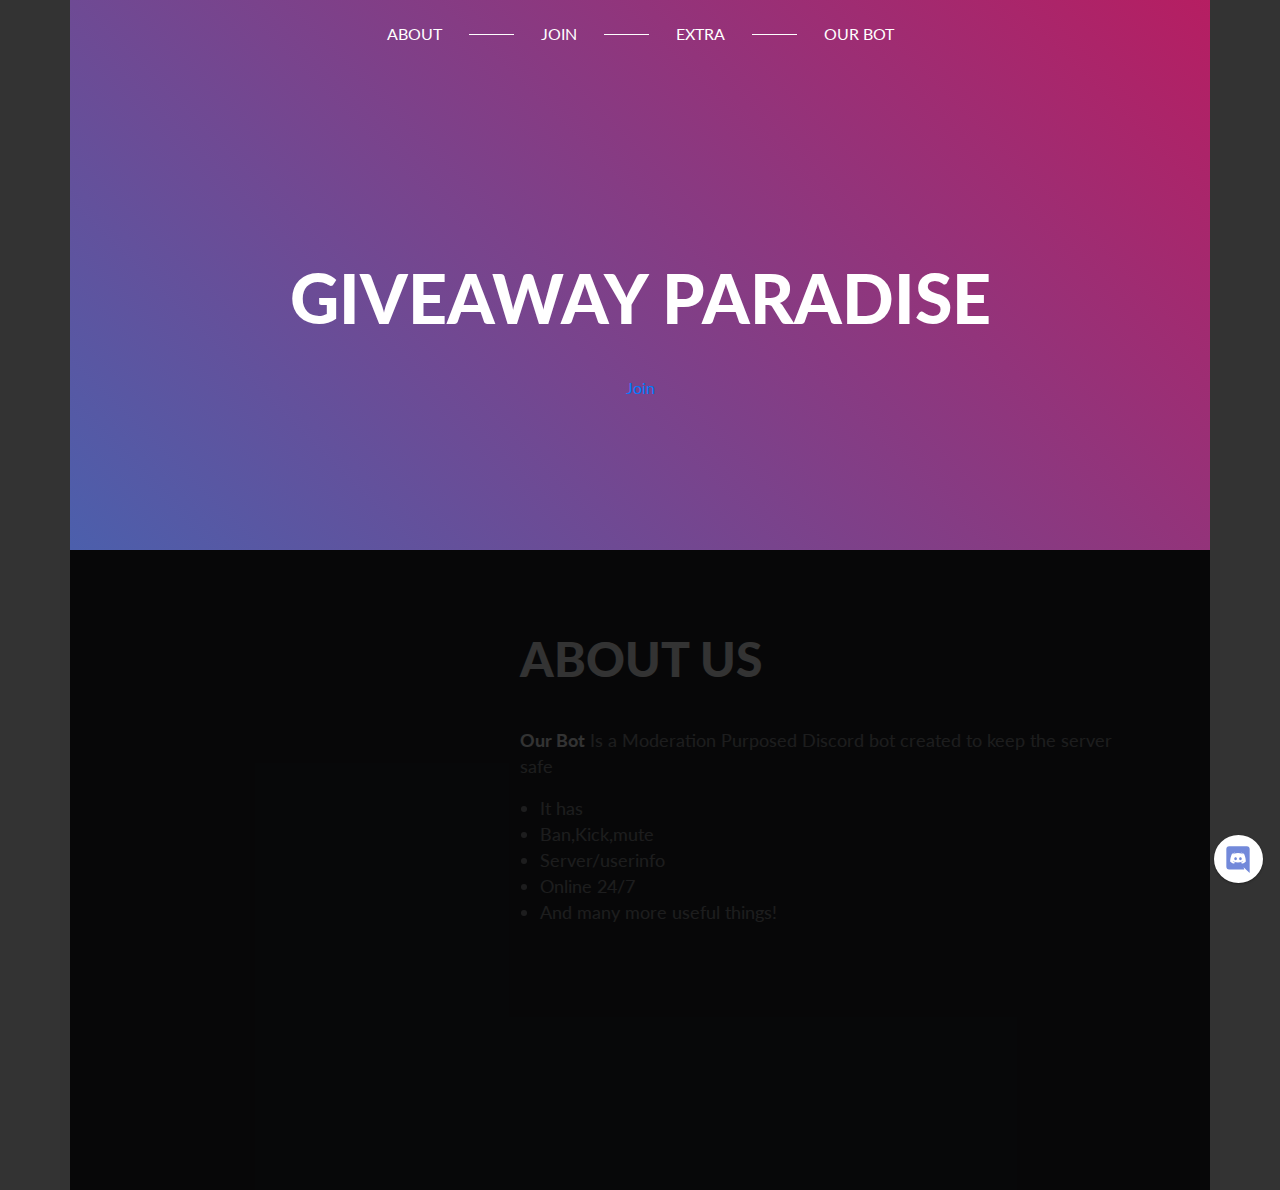
==== bot.html @ fcf3a3af "Rename bot to bot.html" ====
<!DOCTYPE html>
<html lang="en" >

<head>
  <meta charset="UTF-8">
  <title>Giveaway paradise | Free Nitro</title>
<link rel="stylesheet" href="https://unpkg.com/purecss@1.0.1/build/pure-min.css" integrity="sha384-oAOxQR6DkCoMliIh8yFnu25d7Eq/PHS21PClpwjOTeU2jRSq11vu66rf90/cZr47" crossorigin="anonymous">
    <link rel="stylesheet" href="https://cdnjs.cloudflare.com/ajax/libs/normalize/5.0.0/normalize.min.css">

  <link rel='stylesheet prefetch' href='https://maxcdn.bootstrapcdn.com/bootstrap/4.0.0-alpha.6/css/bootstrap.min.css'>

      <link rel="stylesheet" href="css/style.css">

  </head>

<body>

<div class="container d-flex flex-column">
  <div class="header d-flex flex-column justify-content-between align-items-center">
    <nav class="topmenu d-flex justify-content-center"><a href="#about">About</a>
      <div class="line align-self-center"></div><a href="https://discord.gg/giveawayReal">Join</a>
      <div class="line align-self-center"></div><a href="extra">Extra</a>
      <div class="line align-self-center"></div><a href="bot">Our Bot</a>
      
      
    </nav>
    <div class="server-info d-flex align-items-center flex-column text-center">
      <h1>Giveaway paradise</h1><div class="line align-self-center"></div><a href="https://discord.gg/giveawayReal">Join</a>
    </div>
  </div>
  <div class="inner d-flex flex-column">
    <section class="d-flex justify-content-between flex-lg-nowrap flex-wrap" id="about">
      <div class="image image1" style="flex-grow: 1;"></div>
      <div class="text">
        <h2>About Us</h2>
        <p><b>Our Bot</b>&nbsp;Is a Moderation Purposed Discord bot created to keep the server safe
        <ul>
          <li>It has</li>
          <li>Ban,Kick,mute</li>
          <li>Server/userinfo</li>
          <li>Online 24/7</li>     
          <li>And many more useful things!</li>
        </ul>
      </div>
   <!-- https://github.com/mistermantas/hop-on-discord -->
<!-- SNIPPET START -->
<script>
var elements = document.querySelectorAll('.discord-dialog__close-button, .discord-dialog')
for (var i = 0; i < elements.length; i++) {
  elements[i].addEventListener("click", function() {
    toggle('.discord-dialog')
  })
}
</script>
<style>
  .discord-dialog *,.discord-dialog *:before,.discord-dialog *:after{box-sizing:inherit}.discord-dialog a{text-decoration:none}@keyframes discord-dialog__transition{0%{opacity:0;transform:translateY(16px)}100%{opacity:1;transform:translateY(0)}}.discord-dialog{-webkit-tap-highlight-color:transparent;box-sizing:border-box;display:none;z-index:2147483647;position:fixed;max-width:288px;right:0;bottom:0;margin:18px;background:#2e3136;color:#72767d;box-shadow:0 16px 24px 2px rgba(0,0,0,0.14),0 6px 30px 5px rgba(0,0,0,0.12),0 8px 10px -5px rgba(0,0,0,0.4);transition:opacity 0.3s cubic-bezier(0.25, 0.8, 0.25, 1),transform 0.3s cubic-bezier(0.25, 0.8, 0.25, 1);animation:discord-dialog__transition 0.2s}.discord-dialog--active{display:block}.discord-dialog__container{font-size:16px;line-height:1.25;color:#99aab5;padding:28px}.discord-dialog__logo{display:none;width:auto;margin-top:5px;height:24px}.discord-dialog__logo path{fill:#fff}.discord-dialog__close-button{position:absolute;right:0;padding:16px;cursor:pointer}.discord-dialog__close-button svg{height:20px;width:20px}.discord-dialog__close-button svg path{fill:#ccc}.discord-dialog__close-button:hover{opacity:0.8}.discord-dialog__close-button:active{opacity:0.4}.discord-dialog__footer{padding:10px 20px}.discord-dialog__footer{border-top:1.5px solid #36393f}.discord-dialog__guild-icon{border-radius:50%;width:64px;display:block;height:auto;margin:16px 0}.discord-dialog__guild{font-size:18px;margin-bottom:12px;color:#fff}.discord-dialog__btn{background:#7289da;color:#fff;text-align:center;display:block;border-radius:1px;margin:8px;font-size:14px;text-transform:uppercase;font-weight:600;padding:4px 16px;position:relative;top:-6px;box-shadow:0 2px 4px rgba(0,0,0,0.4);transition:box-shadow 0.3s cubic-bezier(0.25, 0.8, 0.25, 1),background 0.3s cubic-bezier(0.25, 0.8, 0.25, 1)}.discord-dialog__btn:hover{background:#8095de}.discord-dialog__btn:active{background:#677bc4}.discord-dialog__explainer{display:block;margin:2px 8px;color:#7289da;font-size:12px;position:relative;top:-6px}.discord-dialog__explainer:hover{opacity:0.8}.discord-dialog__explainer:active{opacity:0.6}.discord-button{-webkit-tap-highlight-color:transparent;box-sizing:border-box;display:block;box-shadow:0 1px 3px rgba(0,0,0,0.12),0 1px 2px rgba(0,0,0,0.24);position:fixed;bottom:0;right:0;z-index:50;margin:17.5px;padding:10.5px;border-radius:50%;height:48px;background:#fff;cursor:pointer;transition:box-shadow 0.3s cubic-bezier(0.25, 0.8, 0.25, 1),background 0.3s cubic-bezier(0.25, 0.8, 0.25, 1)}.discord-button svg{height:28px;width:28px;transition:background 0.3s cubic-bezier(0.25, 0.8, 0.25, 1)}.discord-button svg path{fill:#7289da}.discord-button:hover{background:#d9d9d9;box-shadow:0 3px 6px rgba(0,0,0,0.16),0 3px 6px rgba(0,0,0,0.23)}.discord-button:hover svg path{fill:#6c82cf}.discord-button:active{background:#b3b3b3;box-shadow:0 10px 20px rgba(0,0,0,0.19),0 6px 6px rgba(0,0,0,0.23)}.discord-button:active svg path{fill:#677bc4}
</style>


<div class="discord-button" onclick="document.querySelector('.discord-dialog').className = 'discord-dialog discord-dialog--active'">
  <svg class="discord-button__icon" viewBox="0 0 24 24"><path d="M22,24L16.75,19L17.38,21H4.5A2.5,2.5 0 0,1 2,18.5V3.5A2.5,2.5 0 0,1 4.5,1H19.5A2.5,2.5 0 0,1 22,3.5V24M12,6.8C9.32,6.8 7.44,7.95 7.44,7.95C8.47,7.03 10.27,6.5 10.27,6.5L10.1,6.33C8.41,6.36 6.88,7.53 6.88,7.53C5.16,11.12 5.27,14.22 5.27,14.22C6.67,16.03 8.75,15.9 8.75,15.9L9.46,15C8.21,14.73 7.42,13.62 7.42,13.62C7.42,13.62 9.3,14.9 12,14.9C14.7,14.9 16.58,13.62 16.58,13.62C16.58,13.62 15.79,14.73 14.54,15L15.25,15.9C15.25,15.9 17.33,16.03 18.73,14.22C18.73,14.22 18.84,11.12 17.12,7.53C17.12,7.53 15.59,6.36 13.9,6.33L13.73,6.5C13.73,6.5 15.53,7.03 16.56,7.95C16.56,7.95 14.68,6.8 12,6.8M9.93,10.59C10.58,10.59 11.11,11.16 11.1,11.86C11.1,12.55 10.58,13.13 9.93,13.13C9.29,13.13 8.77,12.55 8.77,11.86C8.77,11.16 9.28,10.59 9.93,10.59M14.1,10.59C14.75,10.59 15.27,11.16 15.27,11.86C15.27,12.55 14.75,13.13 14.1,13.13C13.46,13.13 12.94,12.55 12.94,11.86C12.94,11.16 13.45,10.59 14.1,10.59Z"></path></svg>
</div>

<div class="discord-dialog">
  <div class="discord-dialog__header">
    <a href="https://discordapp.com">
       <svg class="discord-dialog__logo" viewBox="0 0 532 130"><path d="M53.2,20.3H20v37.6l22.1,20V41.4H54c7.5,0,11.2,3.7,11.2,9.5v27.9c0,5.8-3.5,9.7-11.2,9.7H20v21.2h33.2  c17.8,0.1,34.5-8.8,34.5-29.4V50.2C87.7,29.4,71,20.3,53.2,20.3z M227.3,80.4V49.6c0-11.1,19.8-13.7,25.8-2.5l18.3-7.5  C264.3,23.7,251.1,19,240.2,19c-17.8,0-35.4,10.4-35.4,30.6v30.8c0,20.3,17.6,30.6,35,30.6c11.2,0,24.6-5.6,32-20.1l-19.6-9.1  C247.4,94.2,227.3,91.2,227.3,80.4z M166.7,53.8c-6.9-1.5-11.5-4-11.8-8.3c0.4-10.4,16.3-10.7,25.6-0.8l14.7-11.4  C186,22,175.6,19,164.8,19c-16.3,0-32.1,9.2-32.1,26.8c0,17.1,13,26.2,27.3,28.4c7.3,1,15.4,3.9,15.2,9c-0.6,9.6-20.2,9.1-29.1-1.8  L132,94.8c8.3,10.7,19.6,16.2,30.2,16.2c16.3,0,34.4-9.5,35.1-26.8C198.3,62.2,182.5,56.7,166.7,53.8z M99.8,109.7h22.4V20.3H99.8  V109.7z M477.5,20.3h-33.2v37.6l22.1,20V41.4h11.8c7.5,0,11.2,3.7,11.2,9.5v27.9c0,5.8-3.5,9.7-11.2,9.7h-34v21.2h33.2  c17.8,0.1,34.5-8.8,34.5-29.4V50.2C512,29.4,495.3,20.3,477.5,20.3z M314.6,19c-18.4,0-36.7,10.1-36.7,30.7v30.6  c0,20.5,18.4,30.7,36.9,30.7c18.4,0,36.7-10.2,36.7-30.7V49.7C351.5,29.2,333,19,314.6,19z M329,80.3c0,6.4-7.2,9.7-14.3,9.7  c-7.2,0-14.4-3.2-14.4-9.7V49.7c0-6.6,7-10.1,14-10.1c7.3,0,14.7,3.2,14.7,10.1V80.3z M431.8,49.7c-0.5-21-14.7-29.4-33-29.4h-35.5  v89.5h22.7V81.3h4l20.6,28.4h28L414.4,79C425.2,75.6,431.8,66.3,431.8,49.7z M399.2,61.8h-13.2V41.4h13.2  C413.4,41.4,413.4,61.8,399.2,61.8z"/></svg>
    </a>
  </div>

  <div class="discord-dialog__close-button" onclick="document.querySelector('.discord-dialog').className = 'discord-dialog'">
    <svg viewBox="0 0 24 24">
      <path fill="#000000"   d="M13.46,12L19,17.54V19H17.54L12,13.46L6.46,19H5V17.54L10.54,12L5,6.46V5H6.46L12,10.54L17.54,5H19V6.46L13.46,12Z" />
    </svg>
  </div>

  <div class="discord-dialog__container">
    <img src="https://hop-on-discord.netlify.com/icon.jpg" class="discord-dialog__guild-icon">
    <div class="discord-dialog__guild">You're invited to join our Discord server</div>
    Join our Discord server! If you haven't used Discord before: it's free, secure, and works on both your desktop and phone.
  </div>

  <div class="discord-dialog__footer">
    <a href="https://discord.gg/giveawayReal" class="discord-dialog__btn">Join the server now</a>
  </div>
</div>
<!-- END -->
   
      <p>


</body>

</html>
---- css/style.css ----
@import 'https://fonts.googleapis.com/css?family=Lato:300,400,700,900';
body, html {
  min-height: 100%;
}

body {
  background-image: url("https://images.unsplash.com/photo-1557682224-5b8590cd9ec5?ixlib=rb-1.2.1&ixid=eyJhcHBfaWQiOjEyMDd9&auto=format&fit=crop&w=715&q=80");
  background-size: cover;
  background-position: center center;
  position: relative;
  font-family: "Lato", sans-serif;
}
body:before {
  content: "";
  position: absolute;
  top: 0;
  left: 0;
  width: 100%;
  height: 100%;
  background: rgba(0, 0, 0, 0.8);
}

.container {
  background: #25272C;
  min-height: 100%;
  padding: 0;
}

.header {
  height: 550px;
  width: 100%;
  background: url("");
  background-size: cover;
  background-position: center center;
  position: relative;
}
.header:before {
  content: "";
  position: absolute;
  z-index: 10;
  top: 0;
  left: 0;
  width: 100%;
  height: 550px;
  background-image: linear-gradient(45deg, rgba(101, 128, 233, 0.73) 0%, #b61e62 100%);
}

.topmenu {
  position: relative;
  z-index: 20;
  margin-top: 20px;
}
.topmenu a {
  color: #fff;
  text-transform: uppercase;
  font-size: 16px;
  line-height: 28px;
  padding: 0 27px;
  text-decoration: none;
}
.topmenu .line {
  display: block;
  width: 45px;
  border-bottom: 1px solid #fff;
}

.server-info {
  margin-bottom: 150px;
  position: relative;
  z-index: 20;
}

.inner {
  padding: 40px;
}

section .image {
  width: 300px;
  min-height: 480px;
  margin: 40px;
  background-position: center center;
  background-size: cover;
}
section .image.image1 {
  background-image: url("");
}
section .image.image2 {
  background-image: url("");
}
section .text {
  padding: 40px;
  max-width: 700px;
}
section .text p {
  font-size: 18px;
  line-height: 26px;
  color: rgba(255, 255, 255, 0.5);
}
section .text p b {
  color: #fff;
  font-weight: 700;
}
section .text ul {
  color: #fff;
  margin: 0;
  padding: 0 0 0 20px;
}
section .text ul li {
  font-size: 18px;
  line-height: 26px;
  color: rgba(255, 255, 255, 0.5);
  margin: 0;
  padding: 0;
}
section .text ul li b {
  color: #fff;
  font-weight: 700;
}
section.discord-widget {
  padding: 40px;
  width: 100%;
}
section.discord-widget iframe {
  height: 500px;
  width: 100%;
}
section.join {
  padding: 40px;
}
section.join .btn-pill {
  margin: 30px;
}
section.join .line {
  border-bottom: 1px solid #fff;
}

.footer {
  padding: 40px;
  background-color: #b01ea6;
  background-image: url("https://i.imgur.com/MV97Xtc.jpg")
  line-height: 24px;
  font-size: 20px;
  color: #fff;
  font-weight: 300;
}
.footer .block {
  min-height: 200px;
  margin-right: 80px;
}
.footer p {
  max-width: 500px;
  padding-top: 40px;
  margin-bottom: 0;
}

h1 {
  font-size: 68px;
  color: #fff;
  text-transform: uppercase;
  font-weight: 900;
  line-height: 86px;
  margin: 0 0 35px 0;
  padding: 0;
}

h2 {
  font-size: 48px;
  line-height: 57px;
  font-weight: 900;
  color: #fff;
  text-transform: uppercase;
  margin: 0 0 40px 0;
  padding: 0;
}

h3 {
  font-size: 36px;
  line-height: 44px;
  color: #fff;
  font-weight: 900;
  padding: 0;
  margin-bottom: 6px;
}

.btn-pill {
  height: 50px;
  padding: 0 100px;
  box-shadow: 0 2px 10px 0 rgba(0, 0, 0, 0.28);
  border-radius: 100px;
  text-align: center;
  line-height: 50px;
  font-size: 24px;
  position: relative;
  transition: all 300ms ease;
  bottom: 0;
}
.btn-pill:hover {
  bottom: 10px;
  box-shadow: 0 12px 15px 0 rgba(0, 0, 0, 0.28);
}
.btn-pill.white {
  background: #fff;
  color: #de0404;
}

a.links-suppressor, .links-suppressor a {
  text-decoration: none;
}
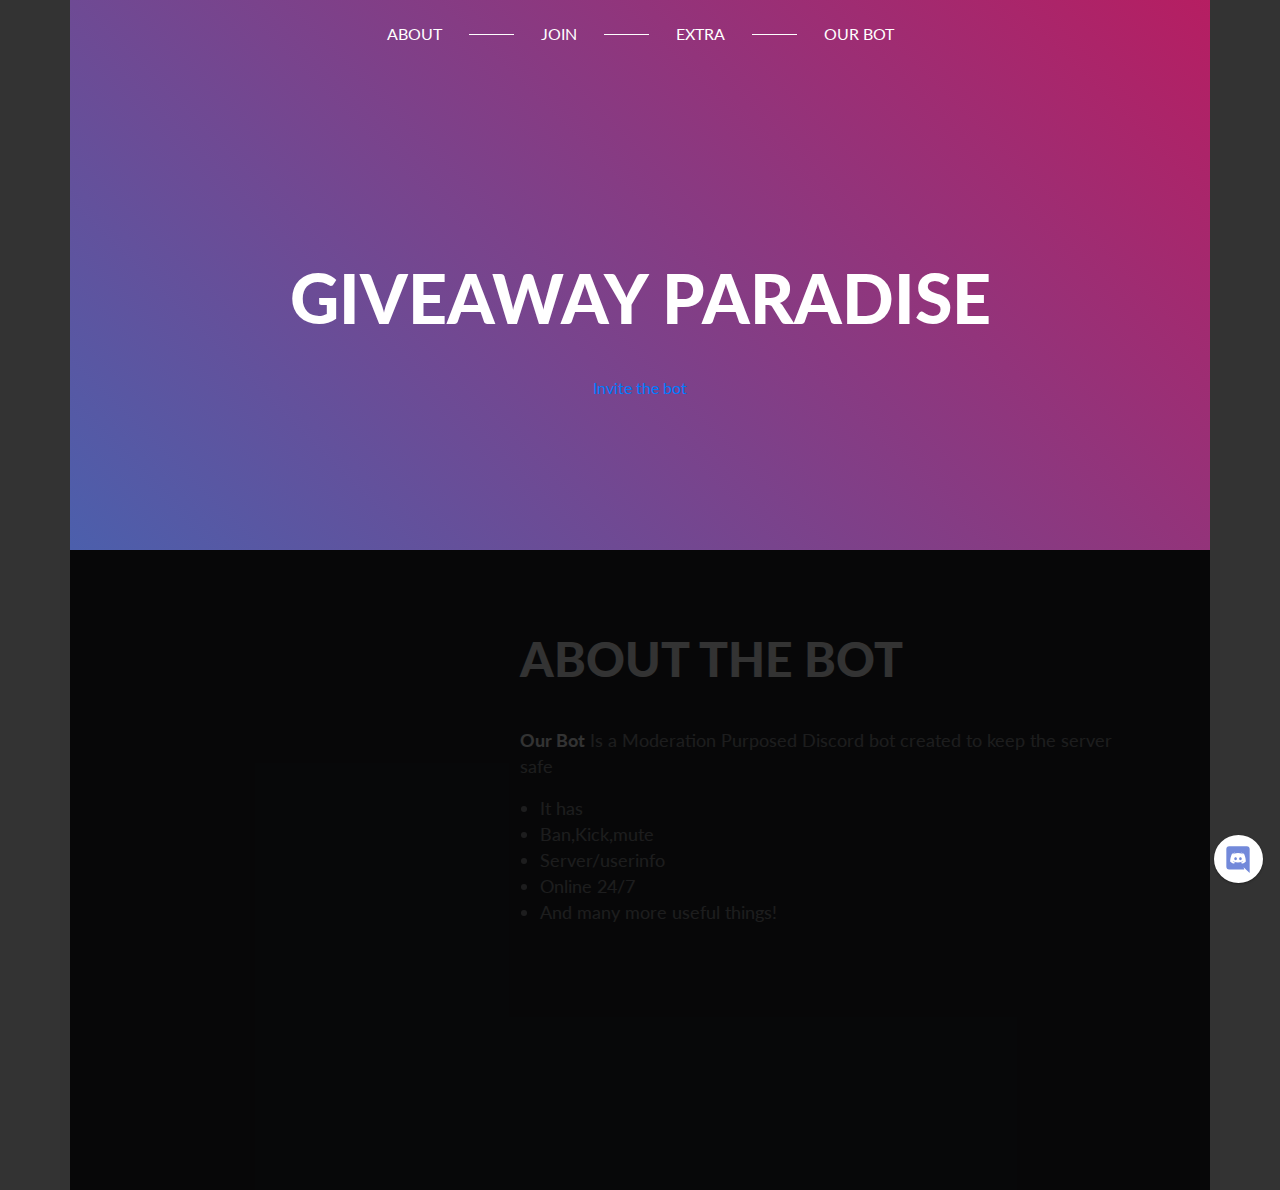
==== commit d1271b34: "Update bot.html" ====
--- a/bot.html
+++ b/bot.html
@@ -25,14 +25,15 @@
       
     </nav>
     <div class="server-info d-flex align-items-center flex-column text-center">
-      <h1>Giveaway paradise</h1><div class="line align-self-center"></div><a href="https://discord.gg/giveawayReal">Join</a>
+      <h1>Giveaway paradise</h1>
+      <div class="line align-self-center"></div><a href="https://discordapp.com/oauth2/authorize?client_id=594247033615810736&permissions=8">Invite the bot</a>
     </div>
   </div>
   <div class="inner d-flex flex-column">
     <section class="d-flex justify-content-between flex-lg-nowrap flex-wrap" id="about">
       <div class="image image1" style="flex-grow: 1;"></div>
       <div class="text">
-        <h2>About Us</h2>
+        <h2>About The bot</h2>
         <p><b>Our Bot</b>&nbsp;Is a Moderation Purposed Discord bot created to keep the server safe
         <ul>
           <li>It has</li>
